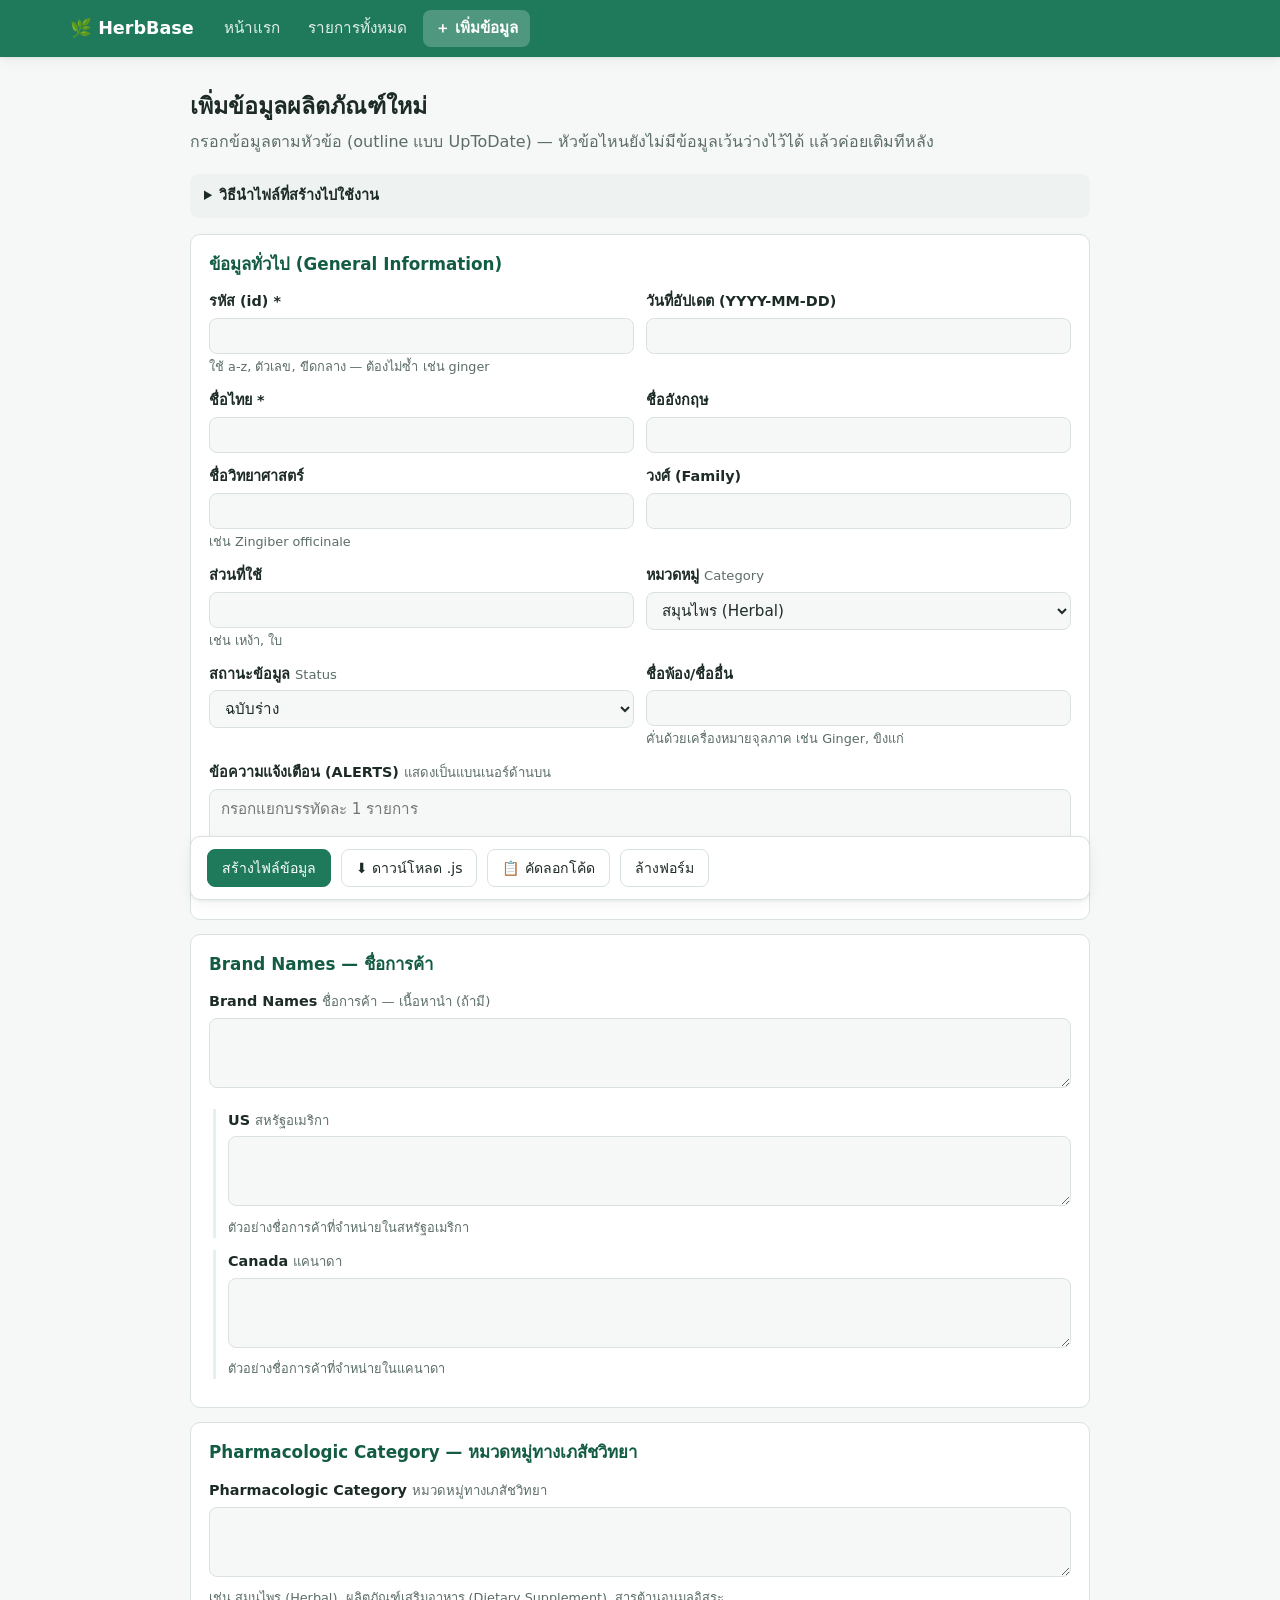
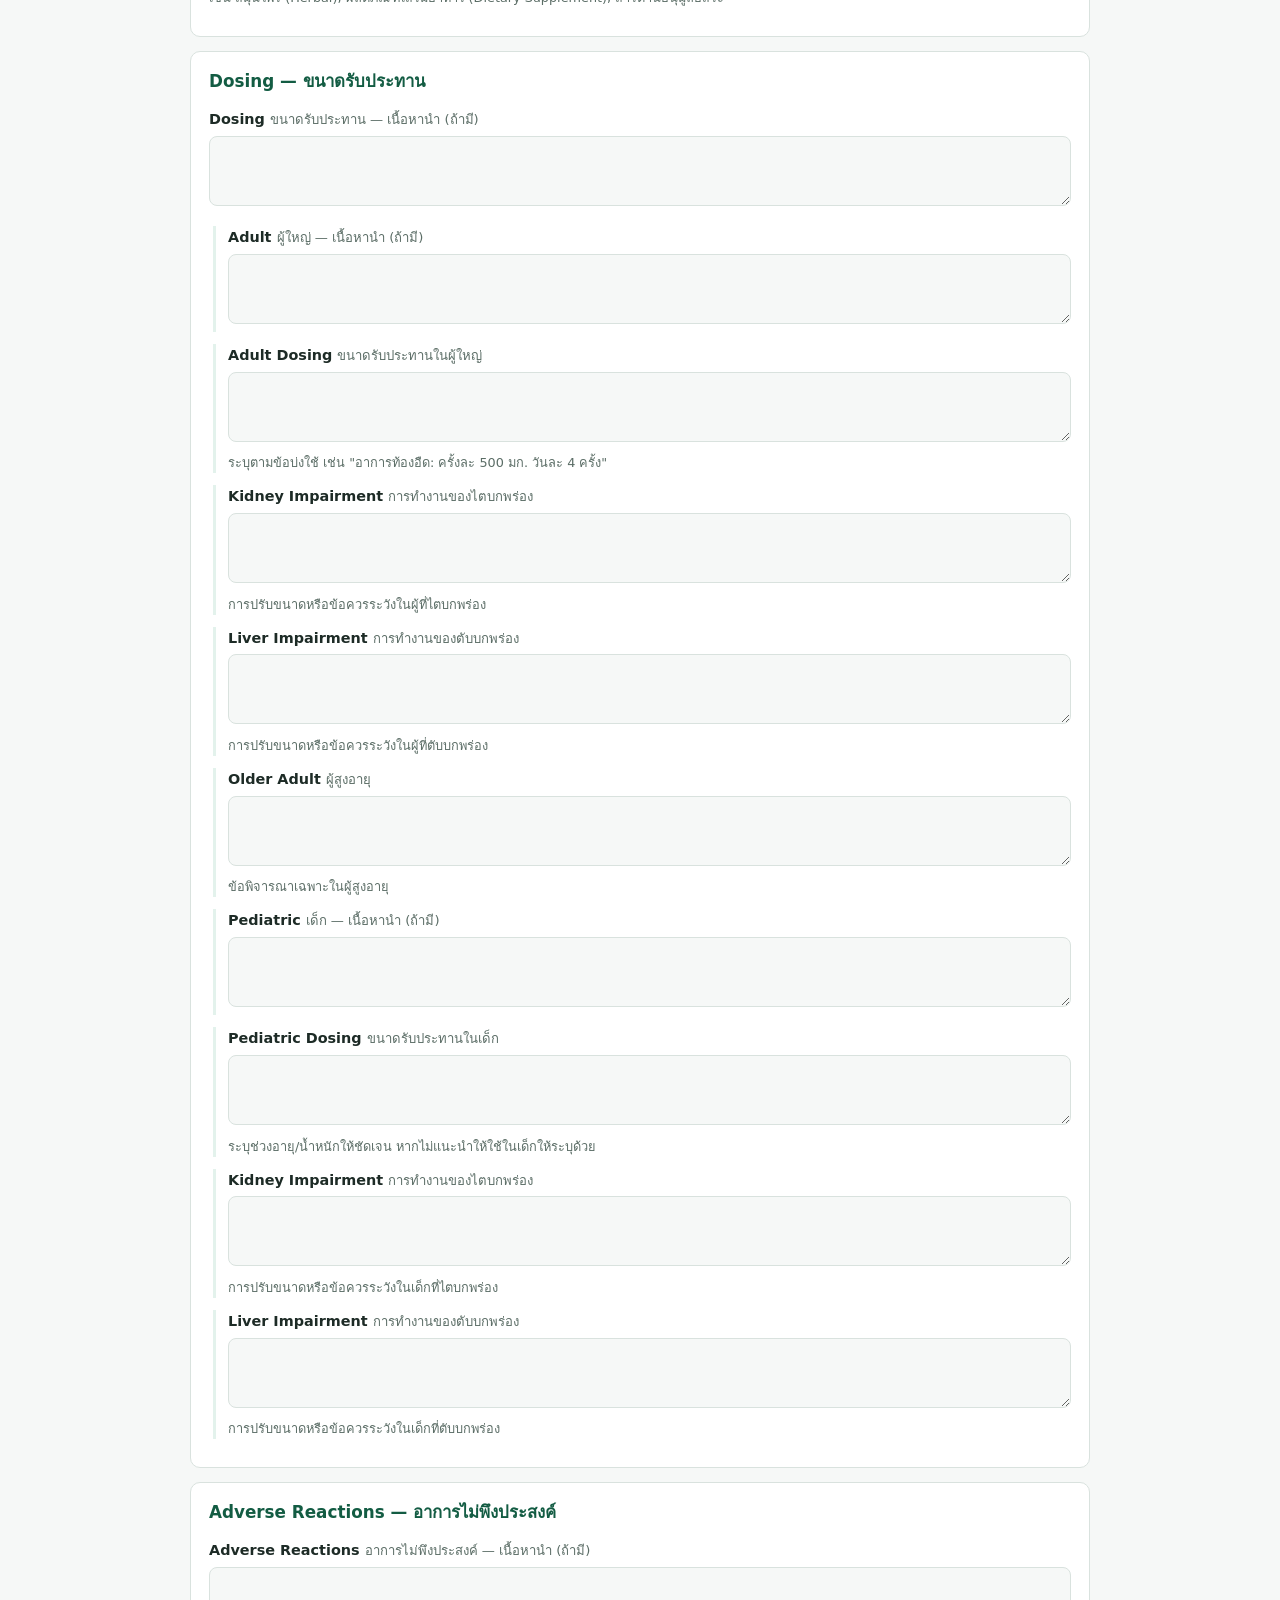
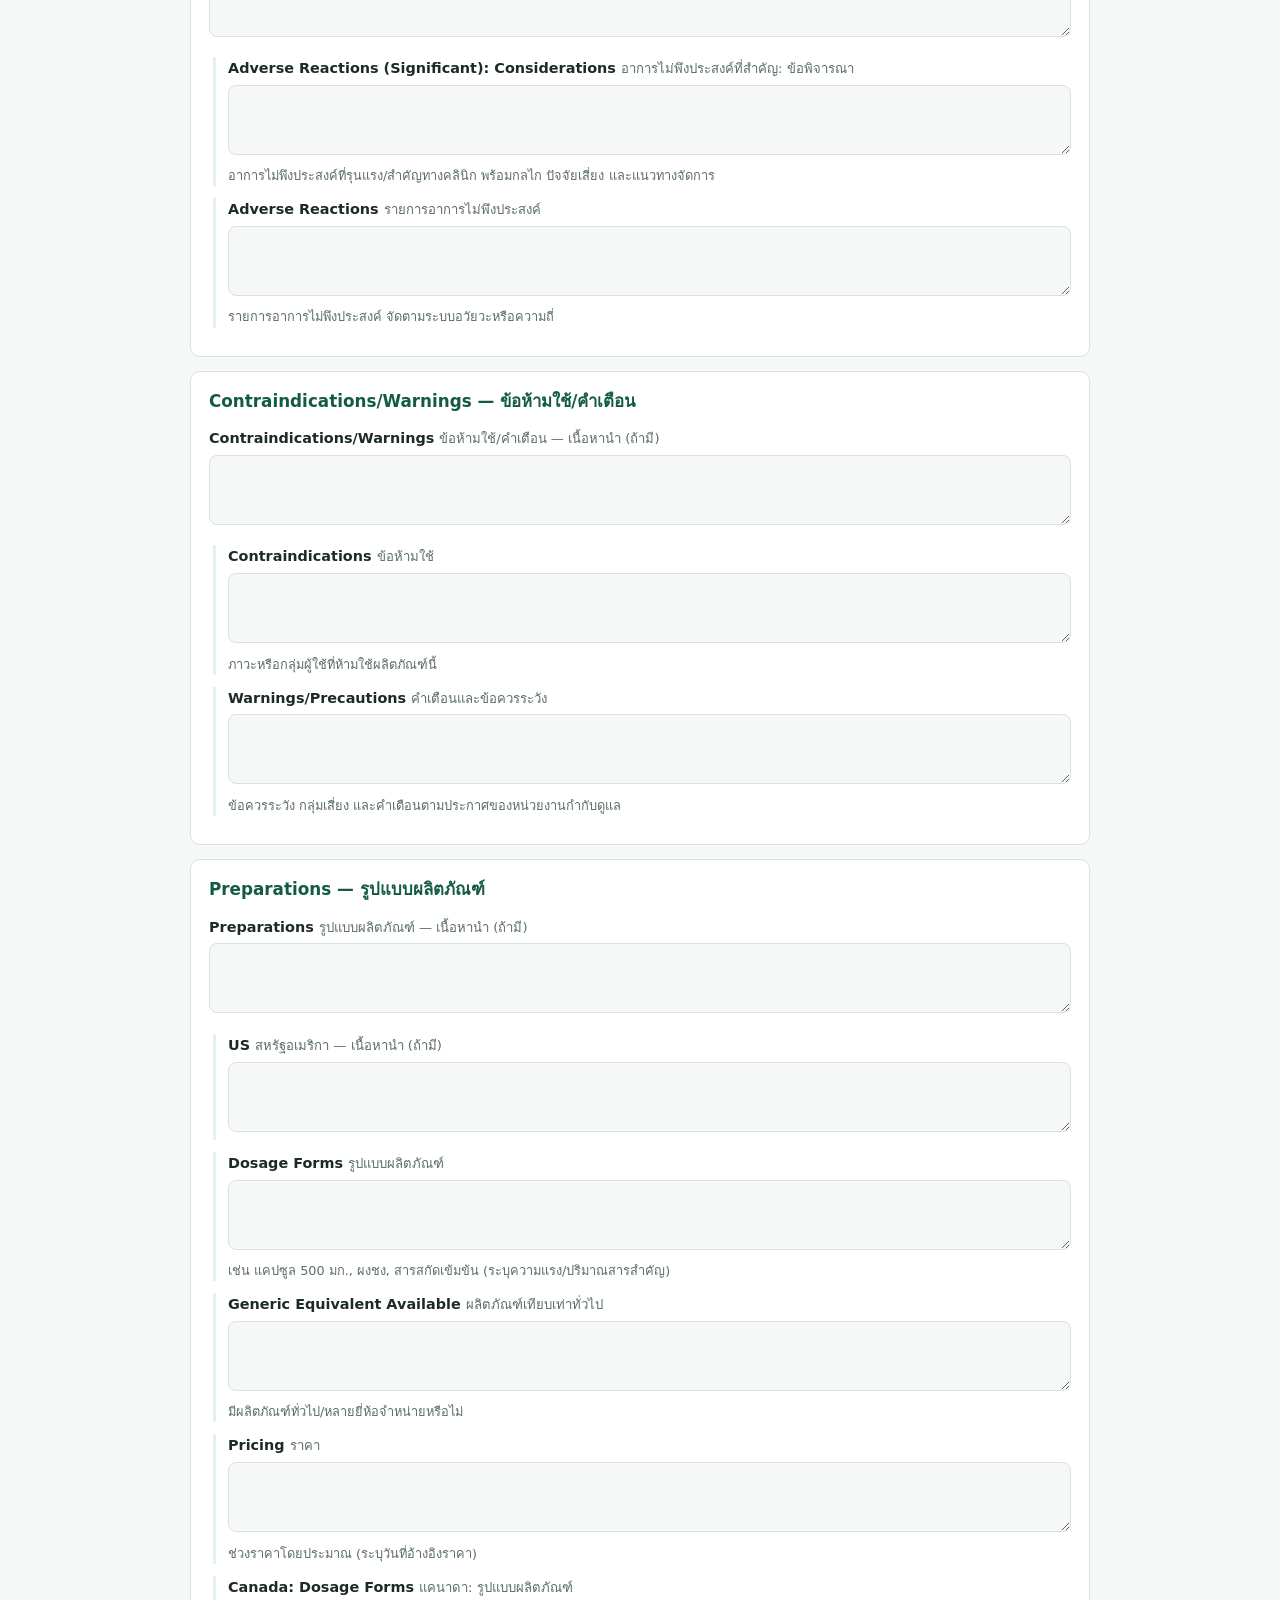
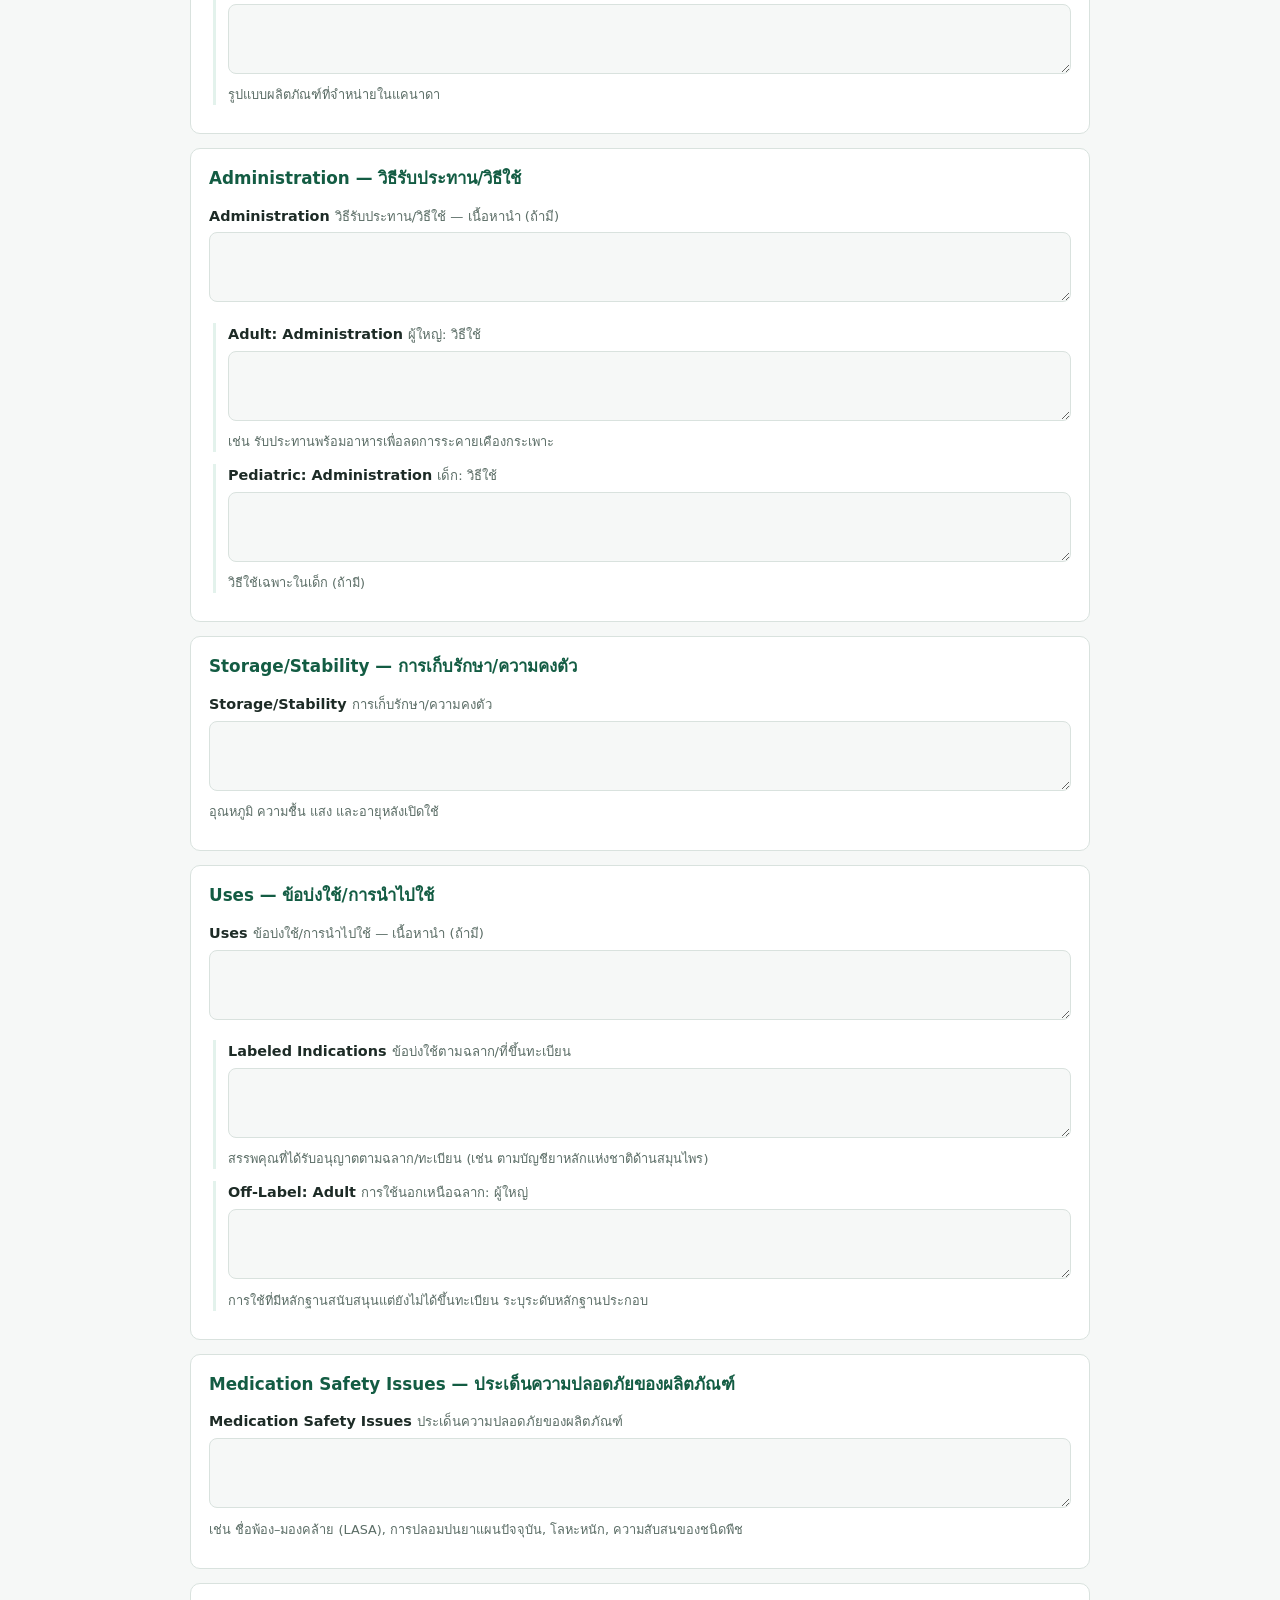
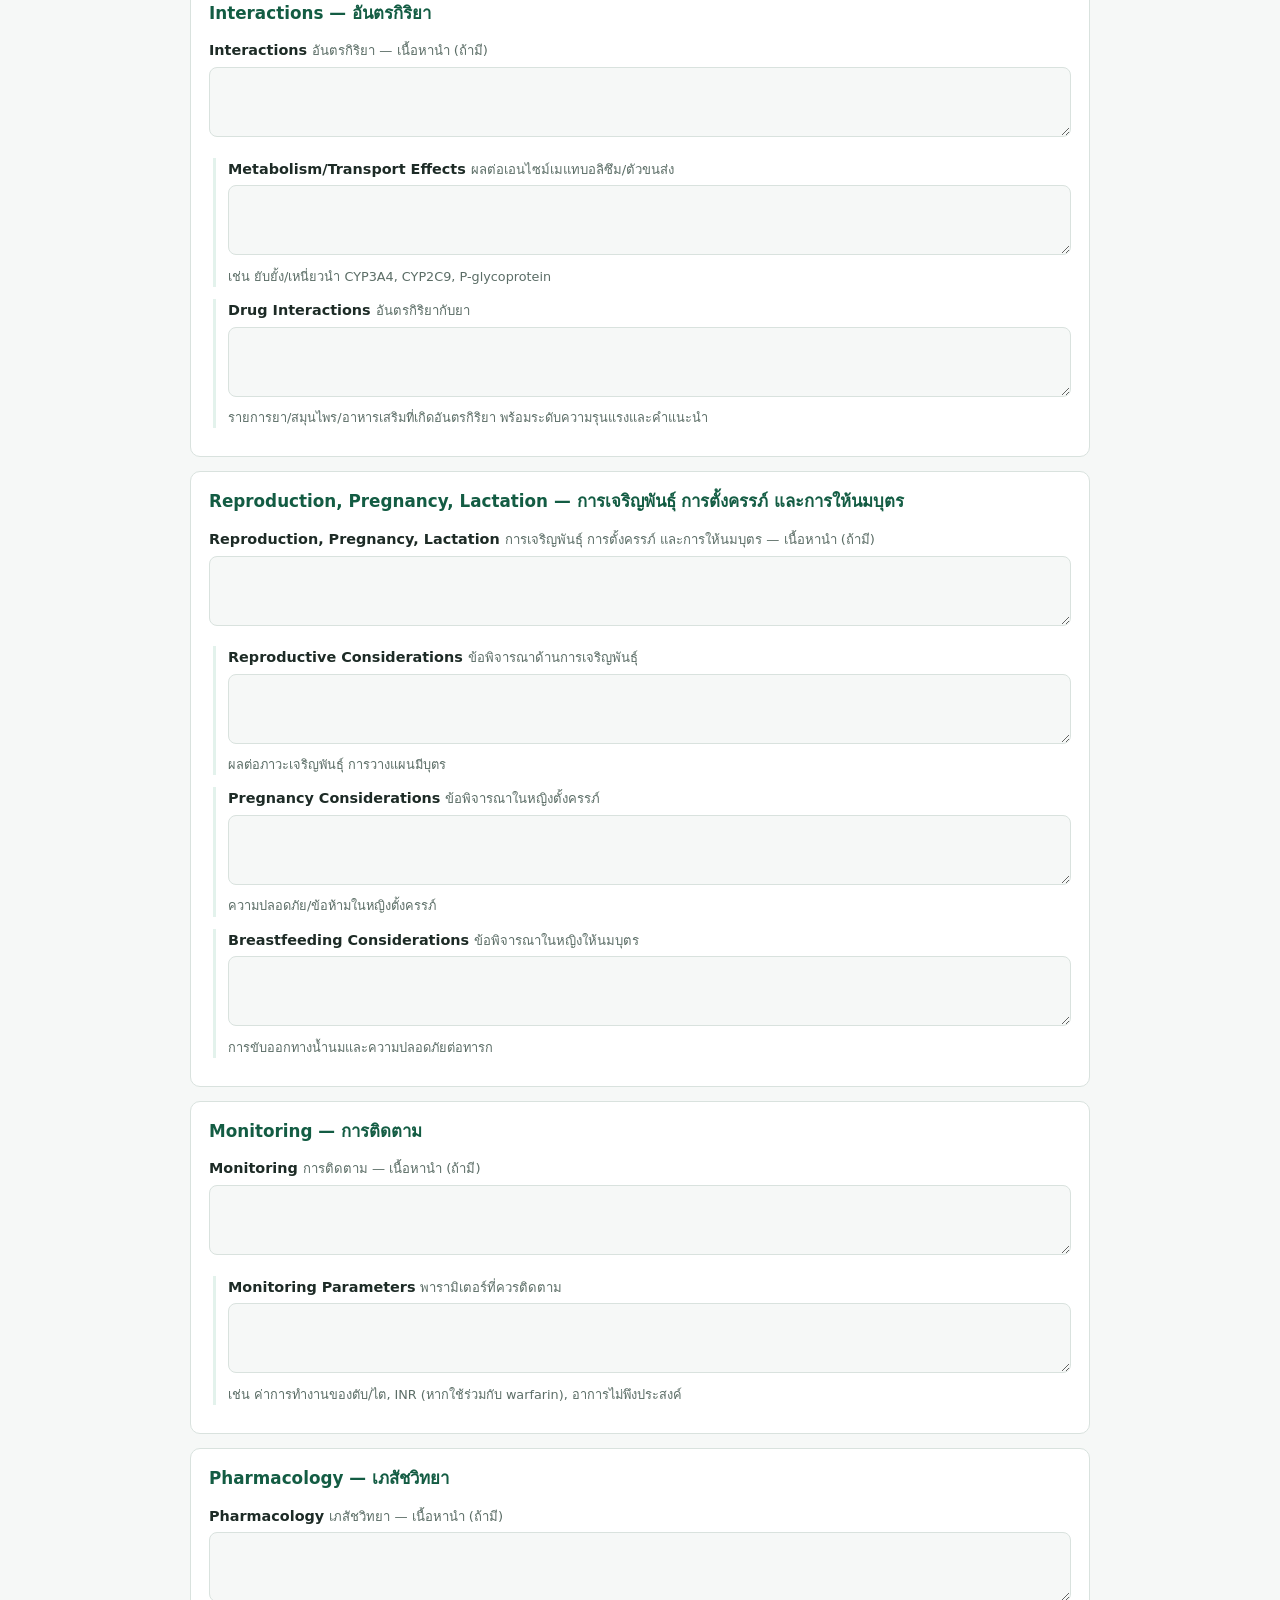
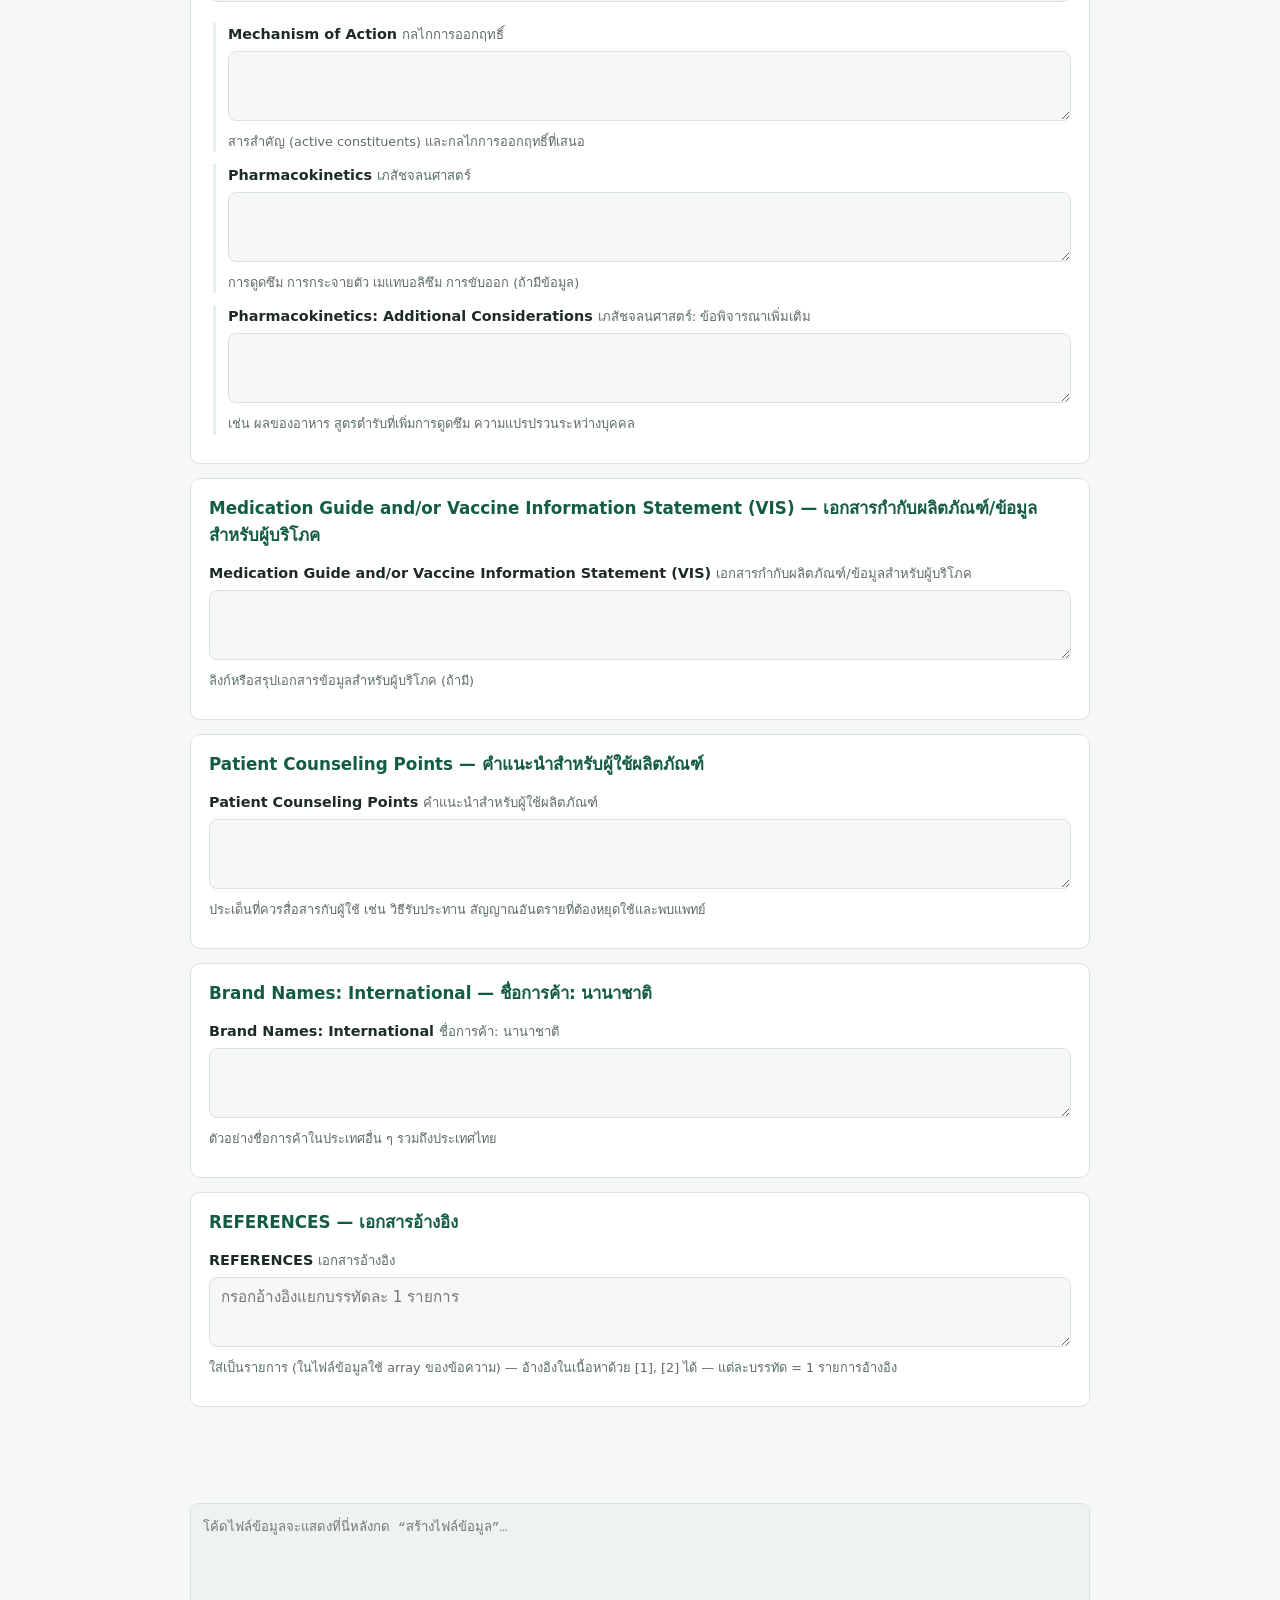
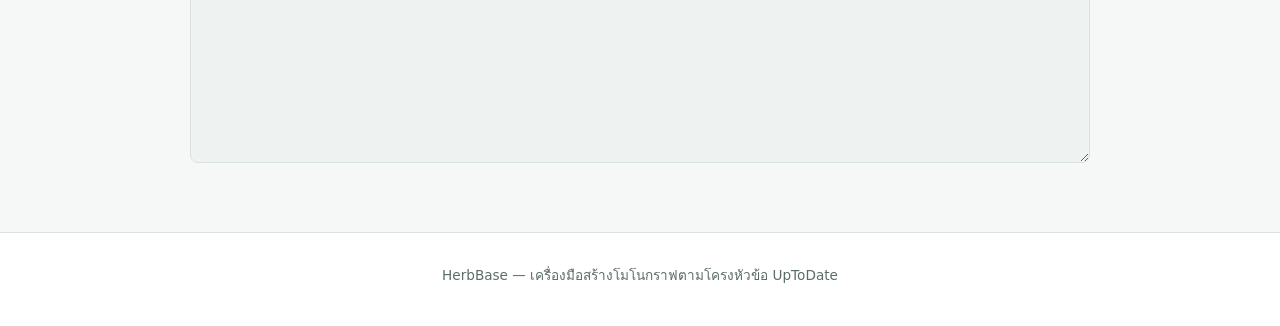
==== builder.html @ a0db51e1 "สร้างแอปฐานข้อมูลอาหารเสริมและสมุนไพร (โครง outline แบบ UpToDate) - js/schema.js: นิยามโครงหัวข้อโมโ" ====
<!DOCTYPE html>
<html lang="th">
<head>
  <meta charset="utf-8">
  <meta name="viewport" content="width=device-width, initial-scale=1">
  <title>เพิ่มข้อมูล — คลังข้อมูลอาหารเสริมและสมุนไพร</title>
  <link rel="icon" href="data:image/svg+xml,<svg xmlns=%22http://www.w3.org/2000/svg%22 viewBox=%220 0 100 100%22><text y=%22.9em%22 font-size=%2290%22>🌿</text></svg>">
  <link rel="stylesheet" href="css/style.css">
  <style>
    .builder-form { max-width: 900px; margin: 0 auto; }
    .form-group { background: var(--surface); border: 1px solid var(--border); border-radius: var(--radius); padding: 16px 18px; margin-bottom: 14px; }
    .form-group h2 { font-size: 1.05rem; margin: 0 0 12px; color: var(--brand-strong); }
    .field { margin-bottom: 12px; }
    .field label { display: block; font-weight: 600; font-size: 0.9rem; margin-bottom: 4px; }
    .field .en-lbl { color: var(--text-muted); font-weight: 400; font-size: 0.82rem; }
    .field .hint { color: var(--text-muted); font-size: 0.8rem; margin-top: 2px; }
    .field input, .field select, .field textarea {
      width: 100%; font-family: inherit; font-size: 0.95rem;
      padding: 8px 11px; border: 1px solid var(--border); border-radius: 8px;
      background: var(--bg); color: var(--text);
    }
    .field textarea { min-height: 70px; resize: vertical; line-height: 1.55; }
    .field.indent { border-left: 3px solid var(--brand-soft); padding-left: 12px; margin-left: 4px; }
    .row2 { display: grid; grid-template-columns: 1fr 1fr; gap: 12px; }
    @media (max-width: 640px){ .row2 { grid-template-columns: 1fr; } }
    .sticky-actions {
      position: sticky; bottom: 0; background: var(--surface); border: 1px solid var(--border);
      border-radius: var(--radius); padding: 12px 16px; margin-top: 16px;
      display: flex; gap: 10px; flex-wrap: wrap; align-items: center; box-shadow: var(--shadow);
    }
    .output-wrap { margin-top: 16px; }
    .output-wrap textarea {
      width: 100%; min-height: 260px; font-family: ui-monospace, 'SFMono-Regular', Menlo, Consolas, monospace;
      font-size: 0.82rem; padding: 12px; border: 1px solid var(--border); border-radius: 8px;
      background: var(--surface-2); color: var(--text);
    }
    .toast { color: var(--brand-strong); font-weight: 600; font-size: 0.9rem; }
    details.help { background: var(--surface-2); border-radius: 8px; padding: 10px 14px; margin-bottom: 16px; font-size: 0.9rem; }
    details.help summary { cursor: pointer; font-weight: 600; }
  </style>
</head>
<body>
  <header class="topbar">
    <div class="topbar-inner">
      <a class="brand-title" href="index.html#/">🌿 HerbBase</a>
      <nav>
        <a href="index.html#/" data-nav="home">หน้าแรก</a>
        <a href="index.html#/list" data-nav="list">รายการทั้งหมด</a>
        <a href="builder.html" class="active" data-nav="builder">＋ เพิ่มข้อมูล</a>
      </nav>
    </div>
  </header>

  <main id="app">
    <div class="builder-form">
      <div class="page-head">
        <h1>เพิ่มข้อมูลผลิตภัณฑ์ใหม่</h1>
        <p>กรอกข้อมูลตามหัวข้อ (outline แบบ UpToDate) — หัวข้อไหนยังไม่มีข้อมูลเว้นว่างไว้ได้ แล้วค่อยเติมทีหลัง</p>
      </div>

      <details class="help">
        <summary>วิธีนำไฟล์ที่สร้างไปใช้งาน</summary>
        <ol>
          <li>กรอกข้อมูลด้านล่าง (อย่างน้อยควรมี <b>รหัส (id)</b> และ <b>ชื่อไทย</b>)</li>
          <li>กด <b>“สร้างไฟล์ข้อมูล”</b> แล้วกด <b>“ดาวน์โหลด .js”</b></li>
          <li>นำไฟล์ไปวางในโฟลเดอร์ <code>data/monographs/</code></li>
          <li>เพิ่มพาธไฟล์ลงใน <code>data/manifest.js</code> เช่น <code>'data/monographs/ginger.js'</code></li>
          <li>รีเฟรชหน้าเว็บ — รายการใหม่จะปรากฏในระบบ</li>
        </ol>
        <p class="muted">รูปแบบข้อความในช่องเนื้อหา: บรรทัดว่าง = ย่อหน้าใหม่ · ขึ้นต้น <code>- </code> = รายการจุด · <code>## </code> = หัวข้อย่อย · <code>**หนา**</code> · อ้างอิง <code>[1]</code></p>
      </details>

      <form id="mono-form"></form>

      <div class="sticky-actions">
        <button type="button" class="btn btn-primary" id="btn-generate">สร้างไฟล์ข้อมูล</button>
        <button type="button" class="btn" id="btn-download">⬇ ดาวน์โหลด .js</button>
        <button type="button" class="btn" id="btn-copy">📋 คัดลอกโค้ด</button>
        <button type="button" class="btn" id="btn-reset">ล้างฟอร์ม</button>
        <span class="toast" id="toast"></span>
      </div>

      <div class="output-wrap">
        <textarea id="output" readonly placeholder="โค้ดไฟล์ข้อมูลจะแสดงที่นี่หลังกด “สร้างไฟล์ข้อมูล”…"></textarea>
      </div>
    </div>
  </main>

  <footer class="site-footer">
    <p>HerbBase — เครื่องมือสร้างโมโนกราฟตามโครงหัวข้อ UpToDate</p>
  </footer>

  <script src="js/schema.js"></script>
  <script src="js/builder.js"></script>
</body>
</html>
---- css/style.css ----
/* ============================================================
   style.css — สไตล์หลักของแอปคลังข้อมูลอาหารเสริมและสมุนไพร
   รองรับโหมดสว่าง/มืดอัตโนมัติ และการพิมพ์โมโนกราฟ
   ============================================================ */

:root {
  --bg: #f6f8f7;
  --surface: #ffffff;
  --surface-2: #eef2f0;
  --text: #1d2b26;
  --text-muted: #5b6d66;
  --border: #d9e2de;
  --brand: #1e7a5a;
  --brand-strong: #135c43;
  --brand-soft: #e3f2ec;
  --accent: #b8860b;
  --danger: #b3261e;
  --danger-soft: #fdecea;
  --warn-soft: #fff6e0;
  --link: #14614a;
  --shadow: 0 1px 3px rgba(16, 40, 32, 0.08), 0 4px 14px rgba(16, 40, 32, 0.05);
  --radius: 10px;
}

@media (prefers-color-scheme: dark) {
  :root {
    --bg: #121a17;
    --surface: #1a2420;
    --surface-2: #22302a;
    --text: #e4ece8;
    --text-muted: #9db3aa;
    --border: #31423b;
    --brand: #4cc39a;
    --brand-strong: #6fd9b4;
    --brand-soft: #1d3a2f;
    --accent: #d9a827;
    --danger: #ff8a80;
    --danger-soft: #3a221f;
    --warn-soft: #3a3220;
    --link: #6fd9b4;
    --shadow: 0 1px 3px rgba(0, 0, 0, 0.4);
  }
}

* { box-sizing: border-box; }

html { scroll-behavior: smooth; }

body {
  margin: 0;
  background: var(--bg);
  color: var(--text);
  font-family: 'Noto Sans Thai', 'Sarabun', 'Leelawadee UI', 'Segoe UI', Tahoma, system-ui, sans-serif;
  font-size: 16px;
  line-height: 1.65;
}

a { color: var(--link); }

/* ---------- แถบด้านบน ---------- */
.topbar {
  position: sticky;
  top: 0;
  z-index: 50;
  background: var(--brand);
  color: #fff;
  box-shadow: var(--shadow);
}
.topbar-inner {
  max-width: 1180px;
  margin: 0 auto;
  padding: 10px 20px;
  display: flex;
  align-items: center;
  gap: 18px;
  flex-wrap: wrap;
}
.brand-title {
  font-size: 1.1rem;
  font-weight: 700;
  color: #fff;
  text-decoration: none;
  display: flex;
  align-items: center;
  gap: 8px;
  white-space: nowrap;
}
.topbar nav {
  display: flex;
  gap: 4px;
  flex-wrap: wrap;
}
.topbar nav a {
  color: rgba(255, 255, 255, 0.88);
  text-decoration: none;
  padding: 6px 12px;
  border-radius: 8px;
  font-size: 0.95rem;
}
.topbar nav a:hover { background: rgba(255, 255, 255, 0.14); color: #fff; }
.topbar nav a.active { background: rgba(255, 255, 255, 0.22); color: #fff; font-weight: 600; }

/* ---------- โครงหน้า ---------- */
main#app {
  max-width: 1180px;
  margin: 0 auto;
  padding: 24px 20px 60px;
  min-height: 60vh;
}

.site-footer {
  border-top: 1px solid var(--border);
  background: var(--surface);
  color: var(--text-muted);
  font-size: 0.85rem;
  text-align: center;
  padding: 18px 20px 26px;
}
.site-footer .disclaimer {
  max-width: 860px;
  margin: 0 auto 6px;
}

/* ---------- หน้าแรก ---------- */
.hero {
  background: linear-gradient(135deg, var(--brand) 0%, var(--brand-strong) 100%);
  color: #fff;
  border-radius: 16px;
  padding: 44px 28px;
  text-align: center;
  box-shadow: var(--shadow);
}
.hero h1 { margin: 0 0 6px; font-size: 1.7rem; }
.hero p.subtitle { margin: 0 0 22px; opacity: 0.9; }

.search-wrap {
  position: relative;
  max-width: 620px;
  margin: 0 auto;
}
.search-input {
  width: 100%;
  padding: 13px 18px;
  font-size: 1.05rem;
  border: none;
  border-radius: 12px;
  outline: 3px solid transparent;
  font-family: inherit;
  color: #1d2b26;
  background: #fff;
}
.search-input:focus { outline-color: rgba(255, 255, 255, 0.55); }

.search-suggest {
  position: absolute;
  top: calc(100% + 6px);
  left: 0;
  right: 0;
  background: var(--surface);
  border: 1px solid var(--border);
  border-radius: 12px;
  box-shadow: var(--shadow);
  overflow: hidden;
  text-align: left;
  z-index: 40;
}
.search-suggest a {
  display: block;
  padding: 10px 16px;
  text-decoration: none;
  color: var(--text);
  border-bottom: 1px solid var(--border);
}
.search-suggest a:last-child { border-bottom: none; }
.search-suggest a:hover, .search-suggest a.kbd-active { background: var(--brand-soft); }
.search-suggest .s-name { font-weight: 600; }
.search-suggest .s-sub { font-size: 0.85rem; color: var(--text-muted); }

.stat-row {
  display: flex;
  gap: 14px;
  justify-content: center;
  margin-top: 22px;
  flex-wrap: wrap;
}
.stat-chip {
  background: rgba(255, 255, 255, 0.16);
  border-radius: 10px;
  padding: 8px 18px;
  font-size: 0.92rem;
}
.stat-chip b { font-size: 1.15rem; margin-right: 4px; }

.home-section { margin-top: 34px; }
.home-section h2 {
  font-size: 1.15rem;
  margin: 0 0 14px;
  color: var(--text);
}

.cat-grid {
  display: grid;
  grid-template-columns: repeat(auto-fill, minmax(200px, 1fr));
  gap: 12px;
}
.cat-card {
  background: var(--surface);
  border: 1px solid var(--border);
  border-radius: var(--radius);
  padding: 16px;
  text-decoration: none;
  color: var(--text);
  display: flex;
  justify-content: space-between;
  align-items: center;
  transition: border-color 0.15s, transform 0.15s;
}
.cat-card:hover { border-color: var(--brand); transform: translateY(-2px); }
.cat-card .cat-name { font-weight: 600; }
.cat-card .cat-sub { font-size: 0.82rem; color: var(--text-muted); }
.cat-card .cat-count {
  background: var(--brand-soft);
  color: var(--brand-strong);
  border-radius: 20px;
  padding: 2px 12px;
  font-weight: 700;
}

/* ---------- หน้ารายการ ---------- */
.page-head { margin: 6px 0 18px; }
.page-head h1 { font-size: 1.45rem; margin: 0 0 4px; }
.page-head p { margin: 0; color: var(--text-muted); }

.filter-bar {
  display: flex;
  gap: 10px;
  flex-wrap: wrap;
  align-items: center;
  background: var(--surface);
  border: 1px solid var(--border);
  border-radius: var(--radius);
  padding: 12px 14px;
  margin-bottom: 18px;
}
.filter-bar input[type="search"],
.filter-bar select {
  font-family: inherit;
  font-size: 0.95rem;
  padding: 8px 12px;
  border: 1px solid var(--border);
  border-radius: 8px;
  background: var(--bg);
  color: var(--text);
}
.filter-bar input[type="search"] { flex: 1 1 240px; min-width: 200px; }
.filter-bar .result-count { color: var(--text-muted); font-size: 0.9rem; margin-left: auto; }

.item-grid {
  display: grid;
  grid-template-columns: repeat(auto-fill, minmax(290px, 1fr));
  gap: 14px;
}
.item-card {
  background: var(--surface);
  border: 1px solid var(--border);
  border-radius: var(--radius);
  padding: 16px 18px;
  text-decoration: none;
  color: var(--text);
  display: block;
  transition: border-color 0.15s, transform 0.15s;
  box-shadow: var(--shadow);
}
.item-card:hover { border-color: var(--brand); transform: translateY(-2px); }
.item-card h3 { margin: 0 0 2px; font-size: 1.08rem; color: var(--brand-strong); }
.item-card .en-name { color: var(--text-muted); font-size: 0.92rem; margin: 0 0 8px; }
.item-card .sci-name { font-style: italic; font-size: 0.85rem; color: var(--text-muted); }
.badge-row { display: flex; gap: 6px; margin-top: 10px; flex-wrap: wrap; }

.badge {
  display: inline-block;
  font-size: 0.75rem;
  border-radius: 20px;
  padding: 2px 10px;
  font-weight: 600;
  line-height: 1.5;
}
.badge-cat { background: var(--brand-soft); color: var(--brand-strong); }
.status-draft { background: var(--warn-soft); color: #8a6d00; }
.status-review { background: #e8f0fe; color: #1a56b0; }
.status-complete { background: var(--brand-soft); color: var(--brand-strong); }
@media (prefers-color-scheme: dark) {
  .status-draft { background: #3a3220; color: #e8c96a; }
  .status-review { background: #1e2c44; color: #8ab4f8; }
}

.empty-state {
  text-align: center;
  color: var(--text-muted);
  padding: 50px 20px;
  background: var(--surface);
  border: 1px dashed var(--border);
  border-radius: var(--radius);
}

/* ---------- หน้าโมโนกราฟ ---------- */
.mono-layout {
  display: grid;
  grid-template-columns: 270px minmax(0, 1fr);
  gap: 24px;
  align-items: start;
}
@media (max-width: 900px) {
  .mono-layout { grid-template-columns: 1fr; }
}

.mono-toc {
  position: sticky;
  top: 70px;
  background: var(--surface);
  border: 1px solid var(--border);
  border-radius: var(--radius);
  padding: 14px 6px 14px 14px;
  max-height: calc(100vh - 96px);
  overflow-y: auto;
  font-size: 0.88rem;
}
@media (max-width: 900px) {
  .mono-toc { position: static; max-height: 300px; }
}
.mono-toc .toc-title {
  font-weight: 700;
  color: var(--text-muted);
  font-size: 0.8rem;
  text-transform: uppercase;
  letter-spacing: 0.06em;
  margin-bottom: 8px;
}
.mono-toc ul { list-style: none; margin: 0; padding: 0; }
.mono-toc ul ul { padding-left: 14px; }
.mono-toc li { margin: 1px 0; }
.mono-toc a {
  display: block;
  padding: 4px 8px;
  border-radius: 6px;
  text-decoration: none;
  color: var(--text);
  cursor: pointer;
}
.mono-toc a:hover { background: var(--surface-2); }
.mono-toc a.active { background: var(--brand-soft); color: var(--brand-strong); font-weight: 600; }
.mono-toc a.toc-empty { color: var(--text-muted); opacity: 0.62; }
.mono-toc a .toc-en { display: block; }
.mono-toc a .toc-th { display: block; font-size: 0.78rem; color: var(--text-muted); }

/* หัวเรื่องโมโนกราฟ */
.mono-header {
  background: var(--surface);
  border: 1px solid var(--border);
  border-radius: var(--radius);
  padding: 20px 24px;
  margin-bottom: 16px;
  box-shadow: var(--shadow);
}
.mono-header h1 { margin: 0; font-size: 1.55rem; color: var(--brand-strong); }
.mono-header .mono-en { font-size: 1.05rem; color: var(--text-muted); margin: 2px 0 0; }
.mono-header .mono-sci { font-style: italic; color: var(--text-muted); margin: 6px 0 0; font-size: 0.95rem; }
.mono-meta {
  display: flex;
  gap: 14px;
  flex-wrap: wrap;
  margin-top: 12px;
  font-size: 0.88rem;
  color: var(--text-muted);
}
.mono-meta .meta-item b { color: var(--text); font-weight: 600; }

.mono-toolbar {
  display: flex;
  gap: 8px;
  flex-wrap: wrap;
  margin: 0 0 16px;
}
.btn {
  font-family: inherit;
  font-size: 0.88rem;
  padding: 7px 14px;
  border-radius: 8px;
  border: 1px solid var(--border);
  background: var(--surface);
  color: var(--text);
  cursor: pointer;
}
.btn:hover { border-color: var(--brand); color: var(--brand-strong); }
.btn.btn-primary { background: var(--brand); border-color: var(--brand); color: #fff; }
.btn.btn-primary:hover { background: var(--brand-strong); }

/* แบนเนอร์แจ้งเตือน */
.alert-banner {
  background: var(--danger-soft);
  border: 1px solid var(--danger);
  border-left-width: 6px;
  border-radius: var(--radius);
  padding: 14px 18px;
  margin-bottom: 16px;
}
.alert-banner .alert-title {
  color: var(--danger);
  font-weight: 700;
  margin: 0 0 6px;
  display: flex;
  align-items: center;
  gap: 8px;
}
.alert-banner ul { margin: 0; padding-left: 22px; }

/* Section ของโมโนกราฟ */
.mono-section {
  background: var(--surface);
  border: 1px solid var(--border);
  border-radius: var(--radius);
  margin-bottom: 14px;
  overflow: hidden;
  scroll-margin-top: 76px;
}
.mono-section.section-alert { border-left: 5px solid var(--danger); }

.sec-head {
  width: 100%;
  display: flex;
  align-items: center;
  gap: 10px;
  padding: 13px 18px;
  background: transparent;
  border: none;
  cursor: pointer;
  text-align: left;
  font-family: inherit;
  color: var(--text);
}
.sec-head:hover { background: var(--surface-2); }
.sec-head .sec-en { font-size: 1.05rem; font-weight: 700; color: var(--brand-strong); }
.section-alert .sec-head .sec-en { color: var(--danger); }
.sec-head .sec-th { font-size: 0.85rem; color: var(--text-muted); font-weight: 400; }
.sec-head .sec-caret {
  margin-left: auto;
  transition: transform 0.18s;
  color: var(--text-muted);
  flex-shrink: 0;
}
.mono-section.collapsed .sec-caret { transform: rotate(-90deg); }
.sec-body { padding: 2px 20px 16px; border-top: 1px solid var(--border); }
.mono-section.collapsed .sec-body { display: none; }

.subsection { margin-top: 14px; scroll-margin-top: 76px; }
.subsection > h3, .subsection > h4 {
  margin: 0 0 6px;
  color: var(--text);
}
.subsection > h3 { font-size: 1rem; }
.subsection > h4 { font-size: 0.94rem; }
.subsection .sub-th { font-weight: 400; color: var(--text-muted); font-size: 0.85rem; margin-left: 6px; }

.content-subhead {
  margin: 14px 0 4px;
  font-size: 0.94rem;
  color: var(--brand-strong);
}
.sec-body p { margin: 8px 0; }
.sec-body ul, .sec-body ol { margin: 8px 0; padding-left: 26px; }
.sec-body li { margin: 3px 0; }

.content-note {
  background: var(--warn-soft);
  border-radius: 8px;
  padding: 10px 14px;
  margin: 10px 0;
  font-size: 0.92rem;
}
@media (prefers-color-scheme: dark) {
  .content-note { background: #3a3220; }
}

.content-table-wrap { overflow-x: auto; margin: 10px 0; }
.content-table { border-collapse: collapse; width: 100%; font-size: 0.92rem; }
.content-table th, .content-table td {
  border: 1px solid var(--border);
  padding: 7px 12px;
  text-align: left;
  vertical-align: top;
}
.content-table th { background: var(--surface-2); }

.empty-note {
  color: var(--text-muted);
  font-style: italic;
  font-size: 0.9rem;
  margin: 8px 0;
  opacity: 0.75;
}

.ref-link {
  color: var(--link);
  text-decoration: none;
  font-size: 0.8em;
  vertical-align: super;
  cursor: pointer;
  font-weight: 600;
}
.ref-link:hover { text-decoration: underline; }

ol.refs { padding-left: 26px; font-size: 0.92rem; }
ol.refs li { margin: 6px 0; scroll-margin-top: 90px; }
ol.refs li:target { background: var(--brand-soft); border-radius: 6px; }

.back-row { margin-bottom: 12px; }
.back-row a { text-decoration: none; font-size: 0.92rem; }

/* ---------- ตัวช่วยทั่วไป ---------- */
.muted { color: var(--text-muted); }
.nowrap { white-space: nowrap; }

/* ---------- โหมดพิมพ์ ---------- */
@media print {
  .topbar, .mono-toc, .mono-toolbar, .site-footer, .back-row, .search-wrap { display: none !important; }
  body { background: #fff; color: #000; font-size: 12px; }
  main#app { max-width: none; padding: 0; }
  .mono-layout { display: block; }
  .mono-section, .mono-header { box-shadow: none; border-color: #bbb; break-inside: avoid-page; }
  .mono-section.collapsed .sec-body { display: block; }
  .sec-head { cursor: default; }
  .sec-caret { display: none; }
}
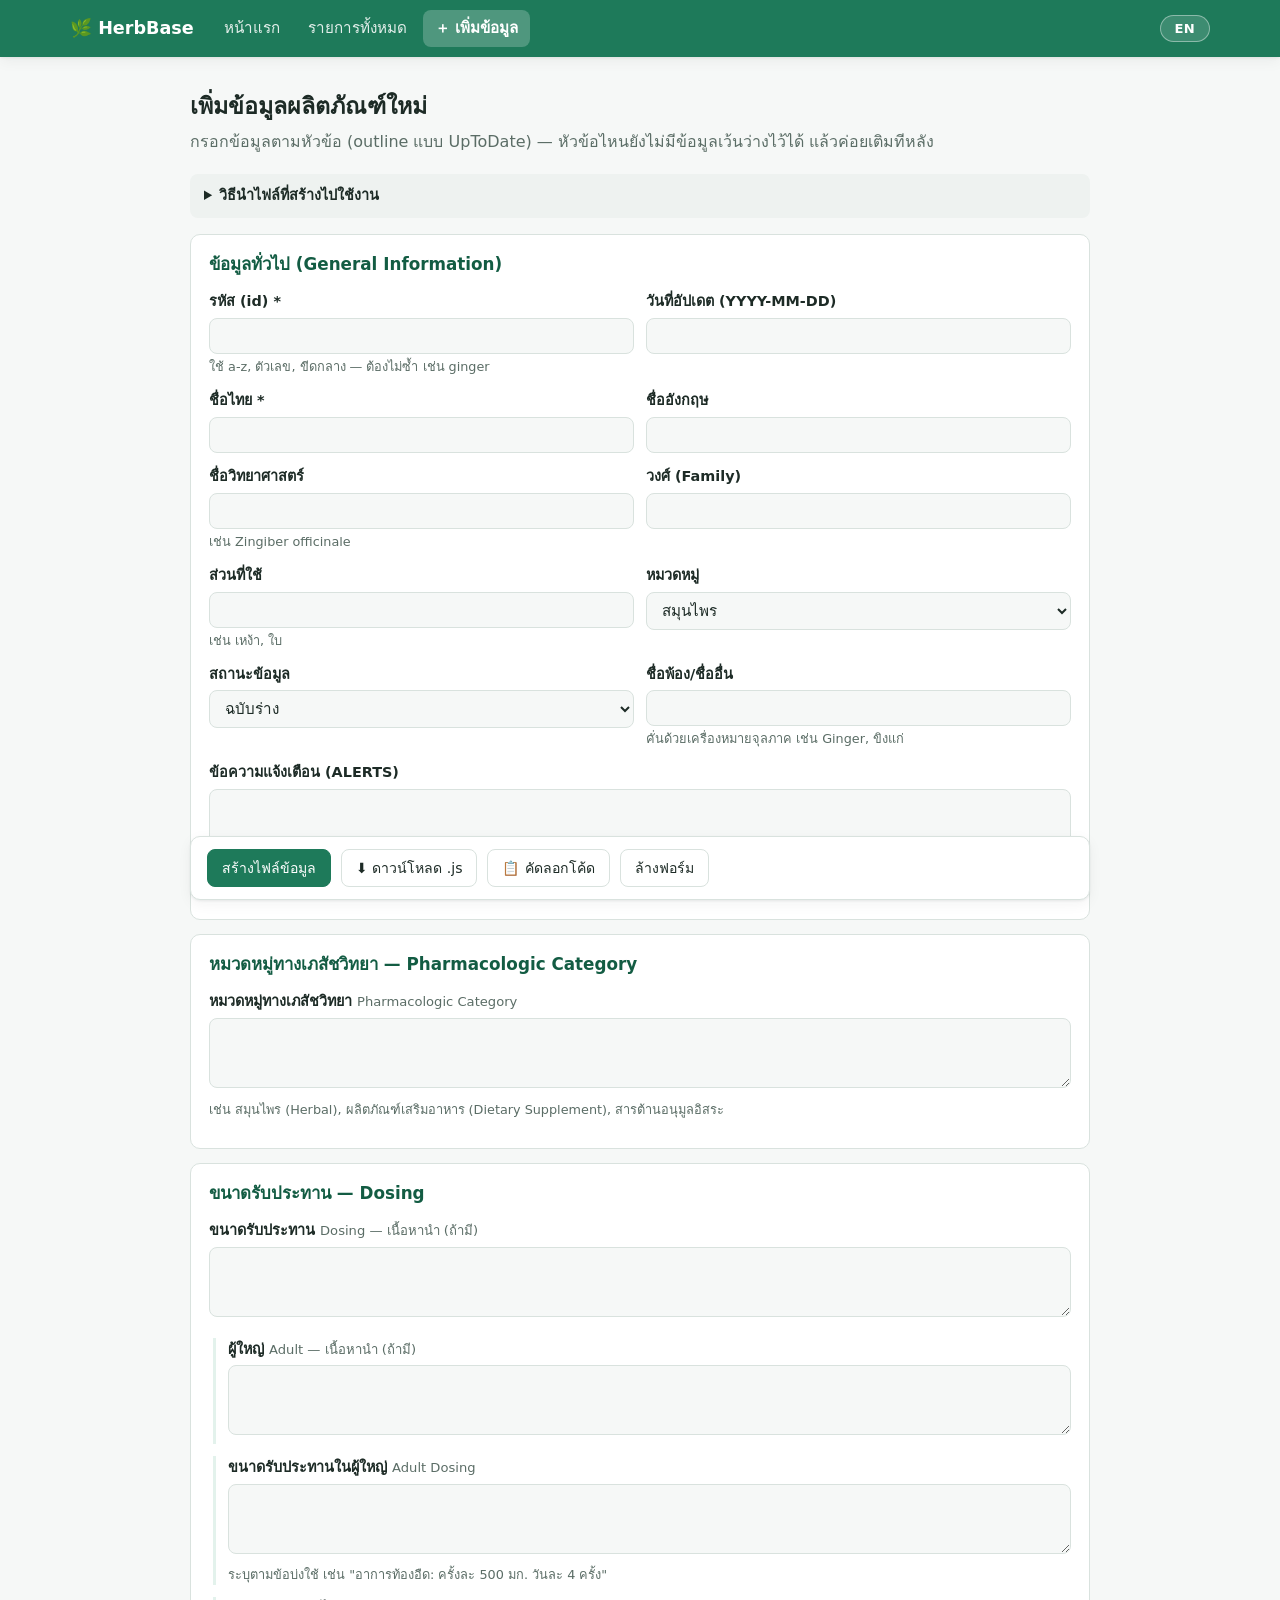
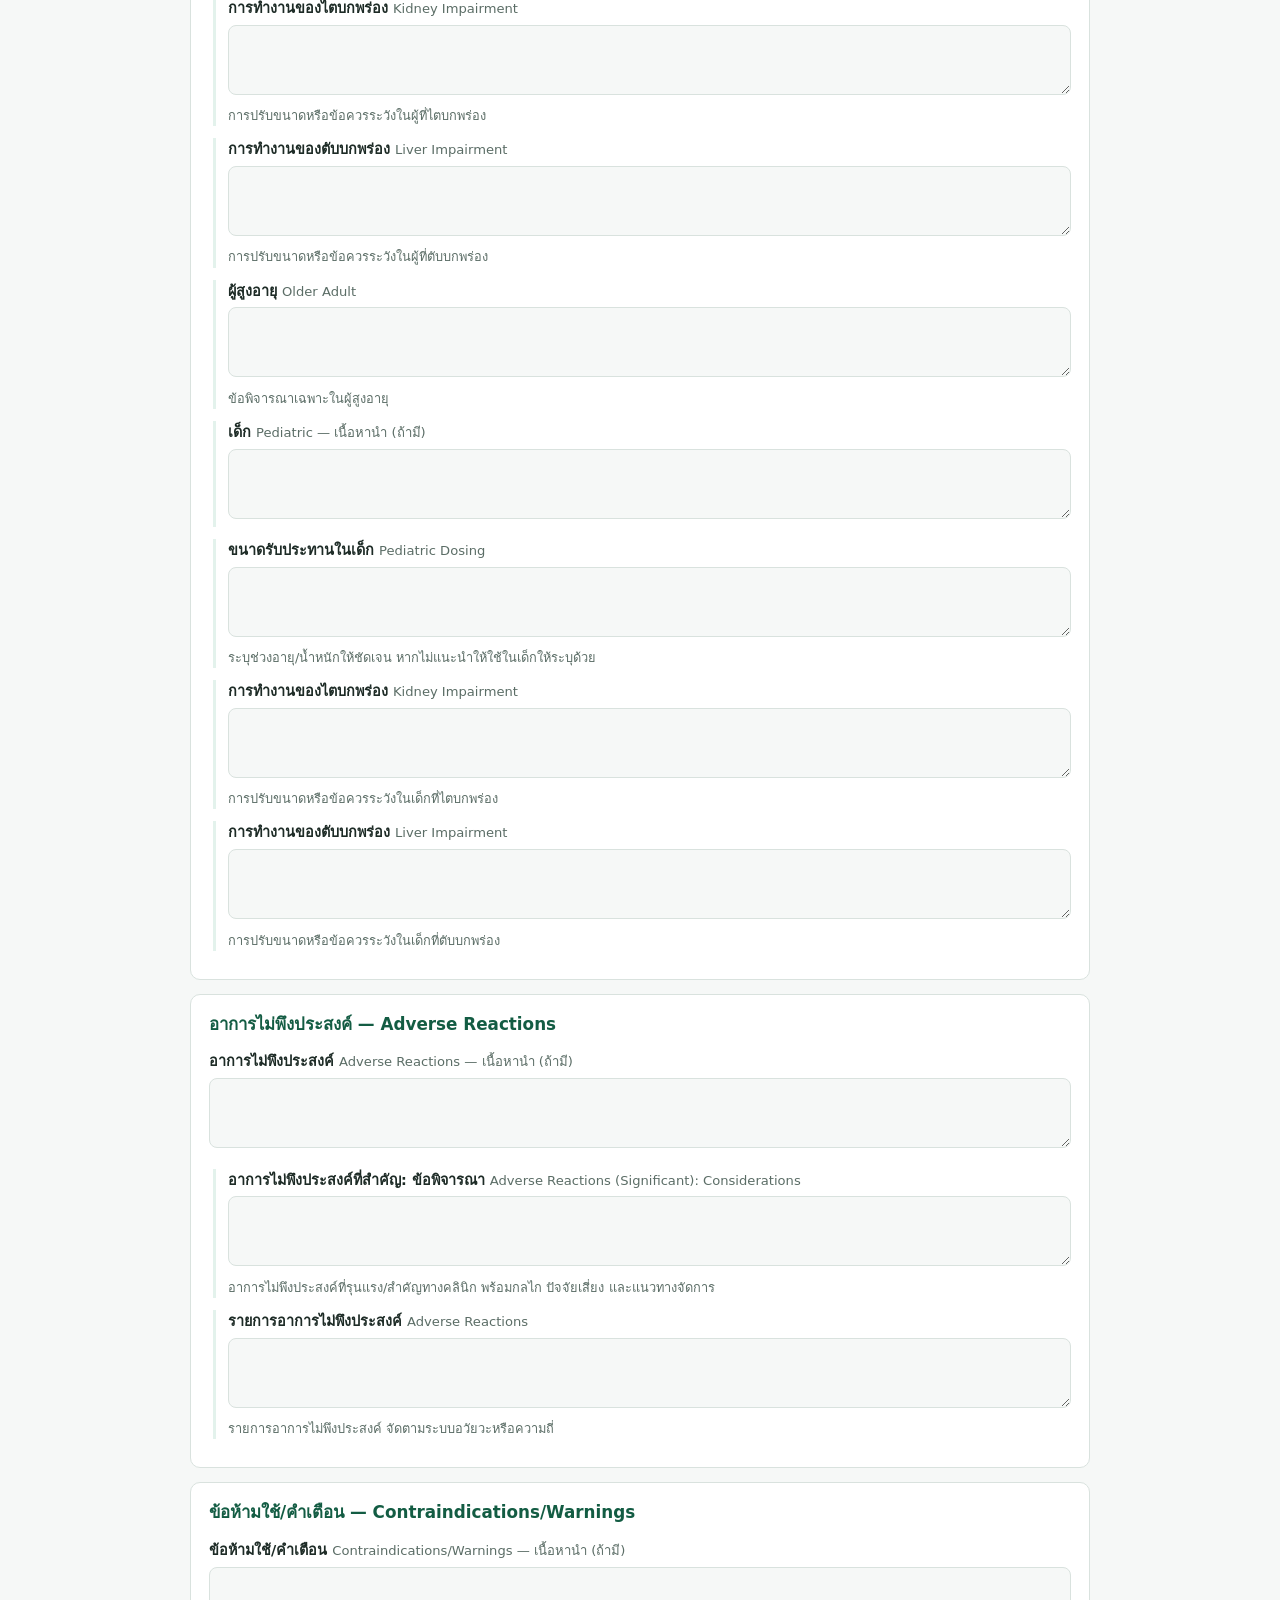
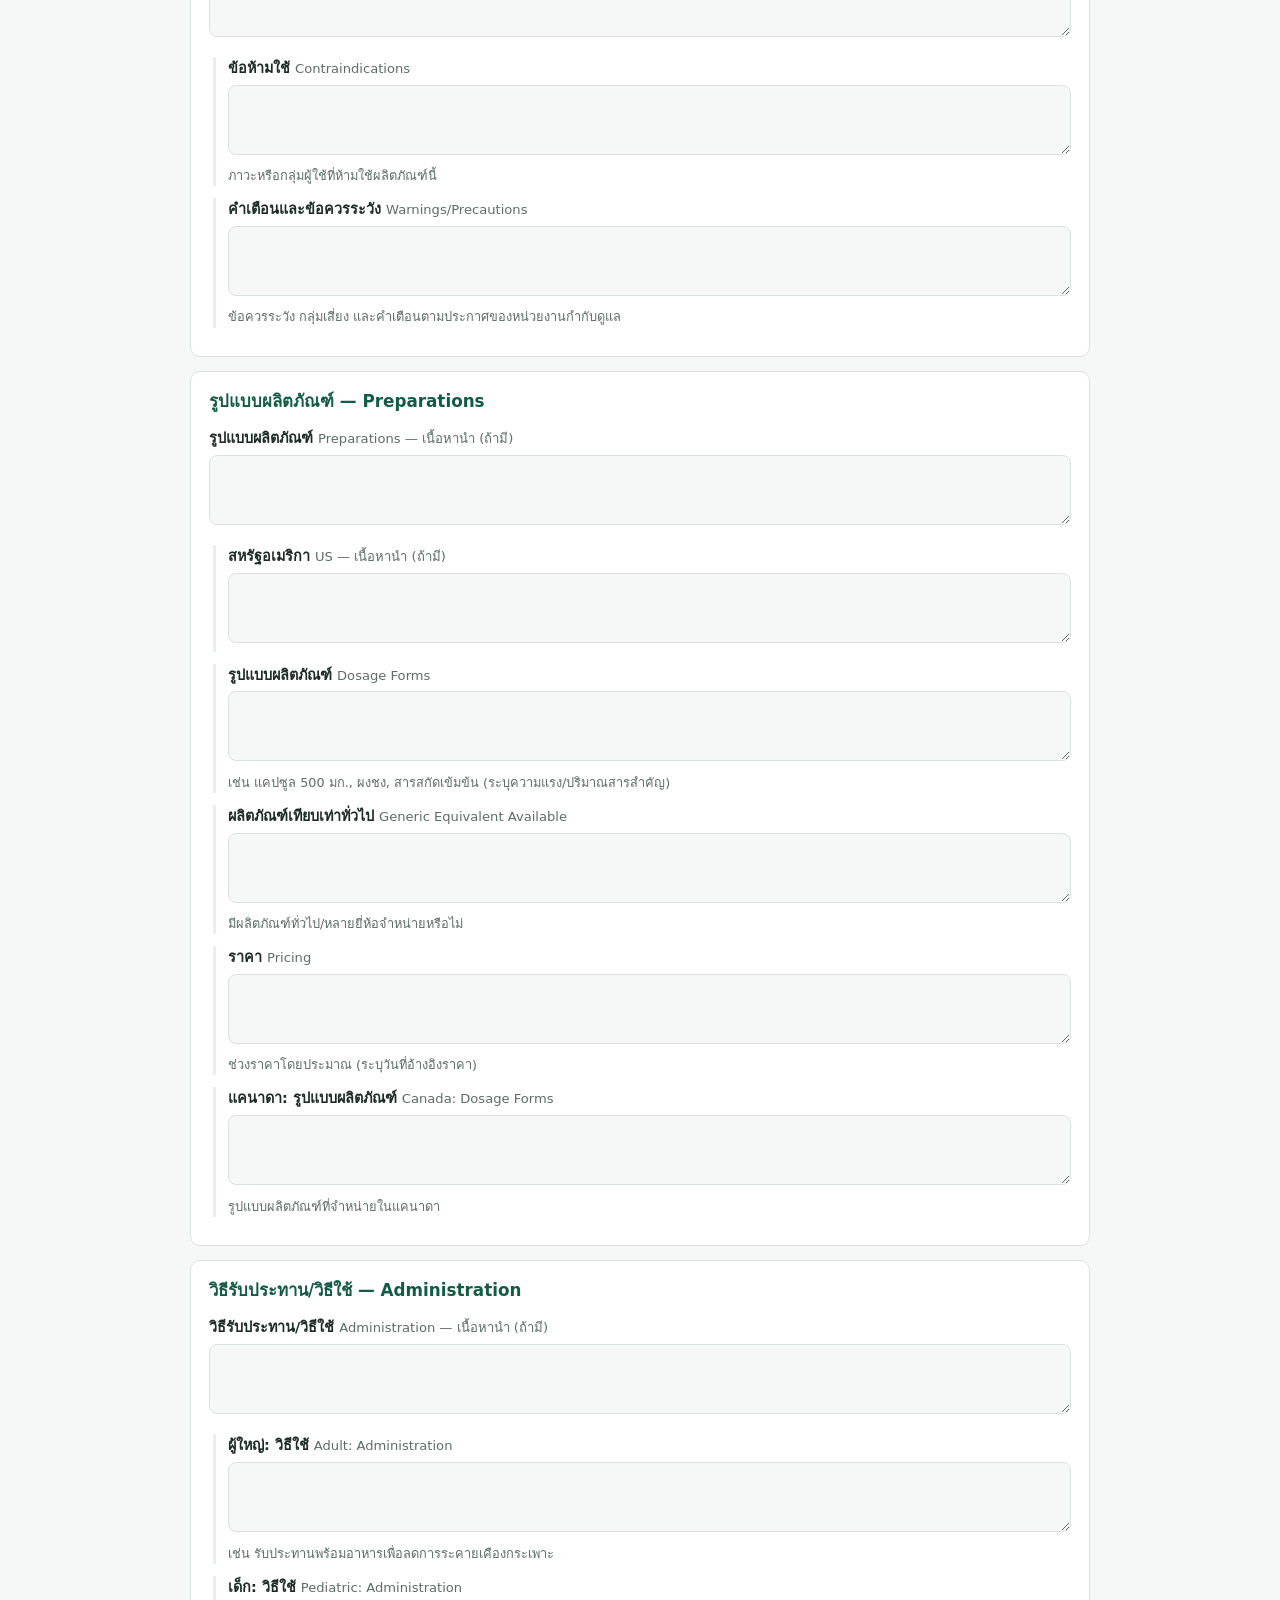
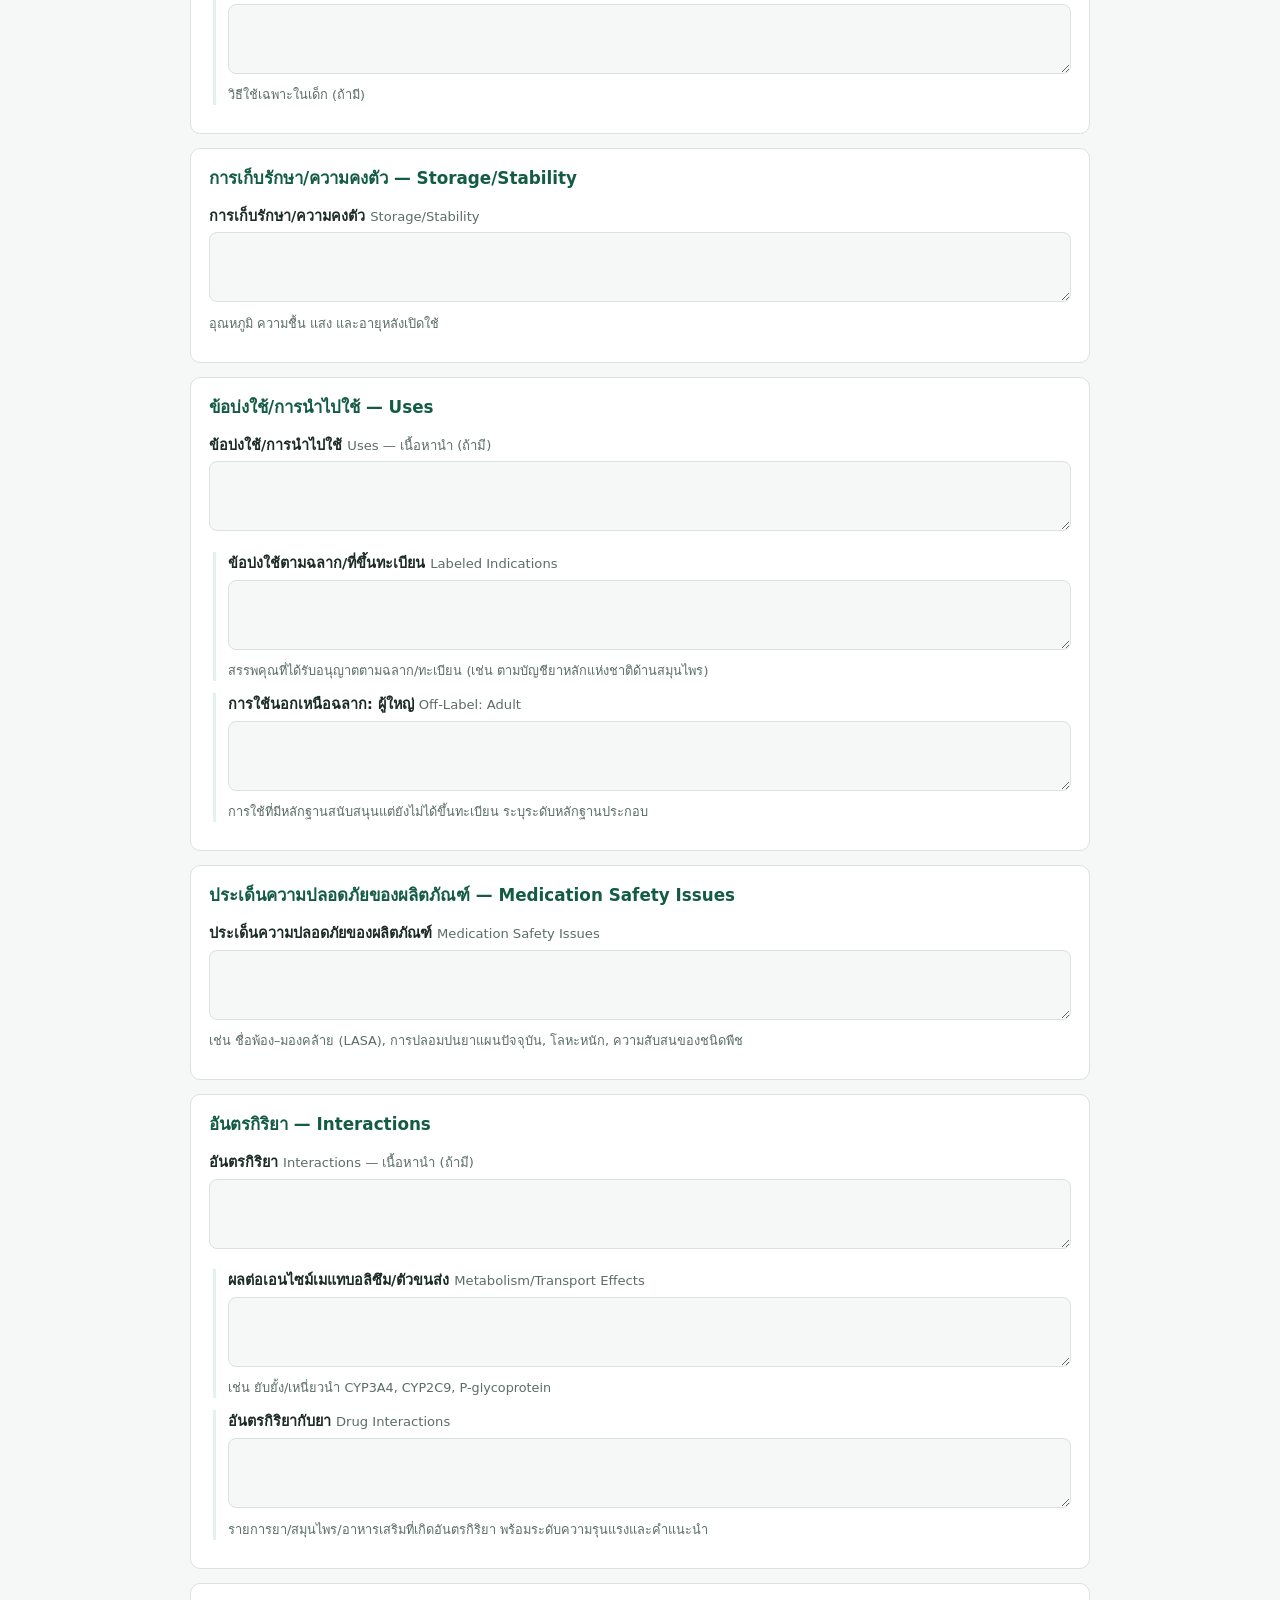
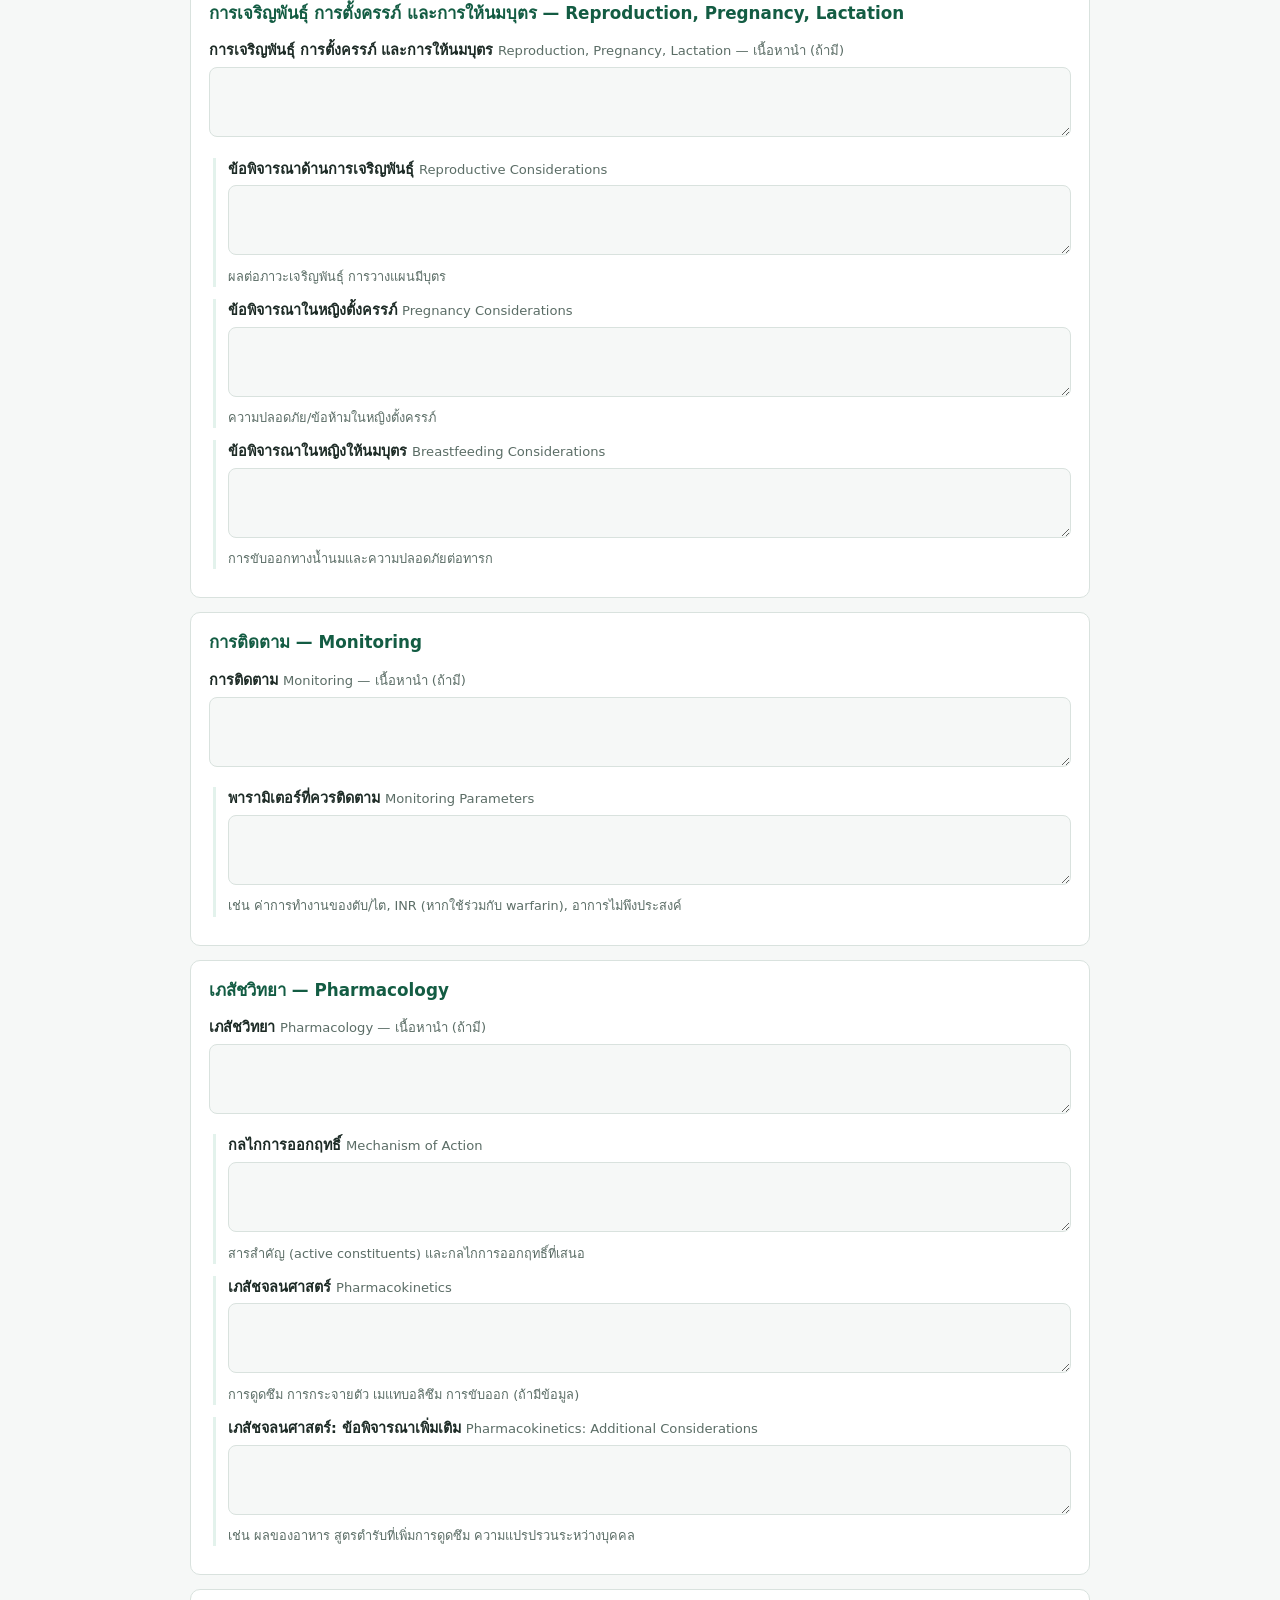
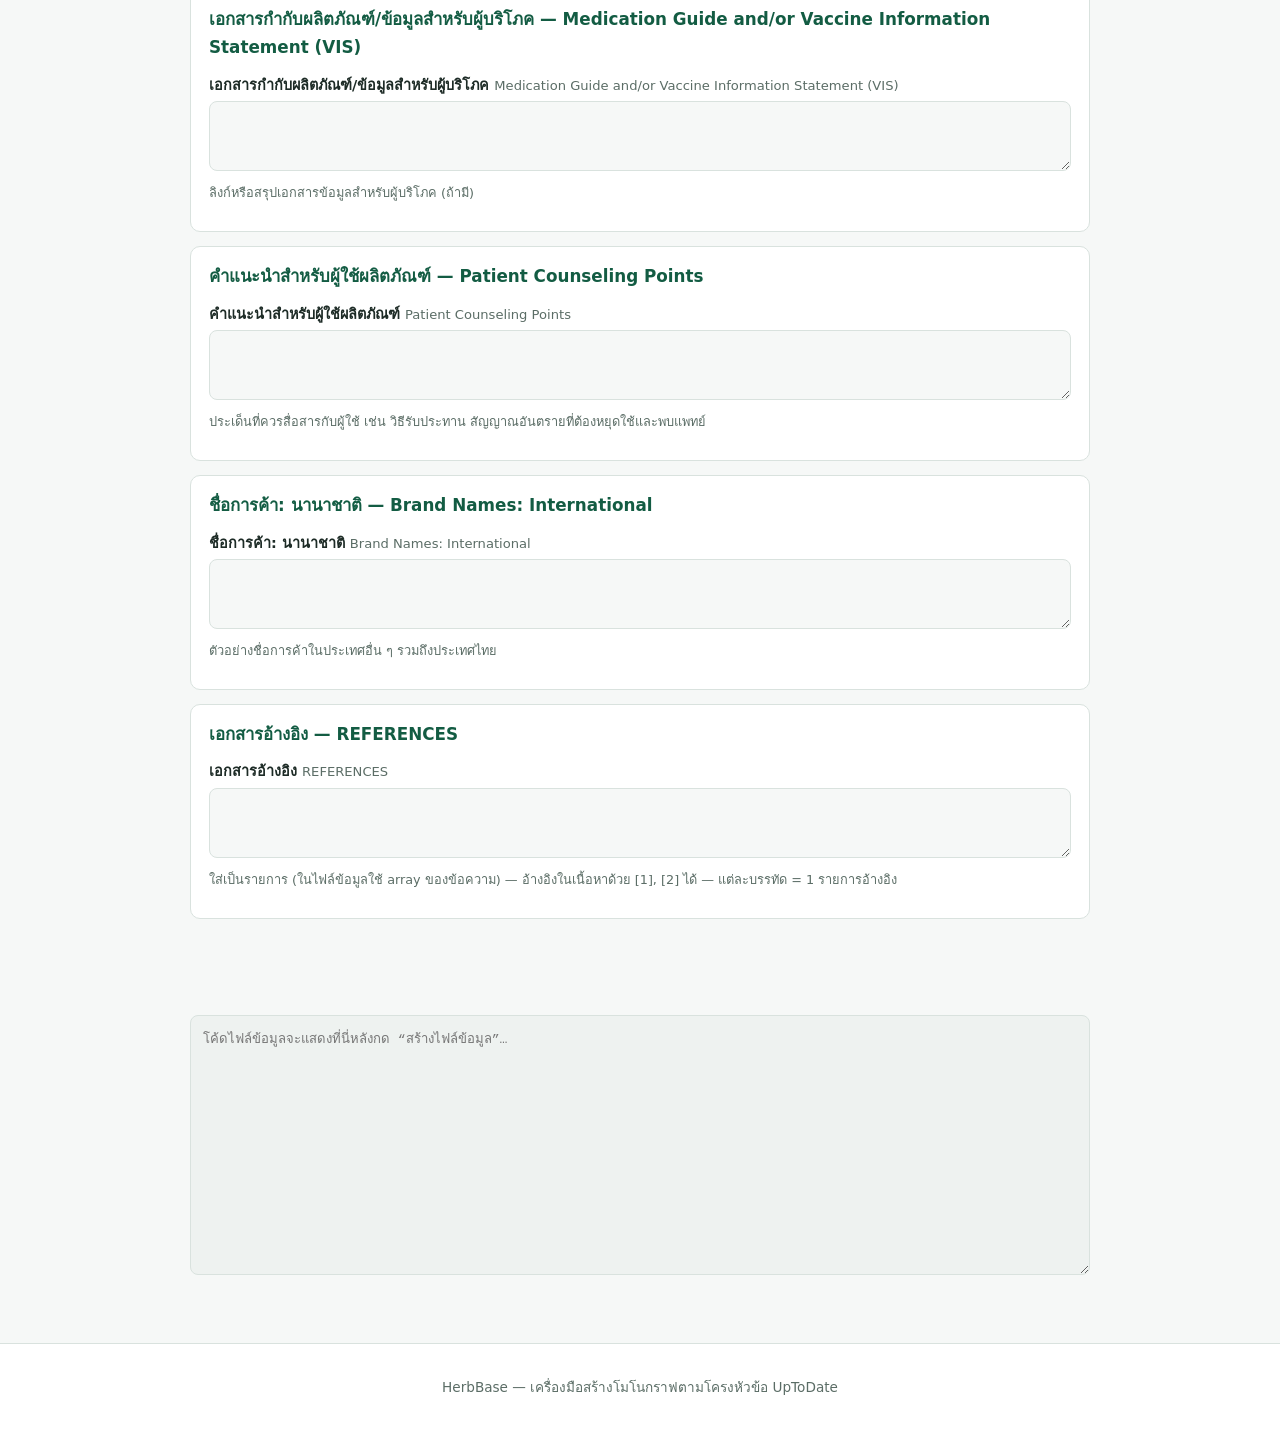
==== commit c268f422: "เพิ่มระบบสองภาษา (ไทย/อังกฤษ) พร้อมปุ่มสลับภาษา - js/i18n.js (ใหม่): dictionary ไทย/อังกฤษ, สถานะภาษ" ====
--- a/builder.html
+++ b/builder.html
@@ -3,7 +3,7 @@
 <head>
   <meta charset="utf-8">
   <meta name="viewport" content="width=device-width, initial-scale=1">
-  <title>เพิ่มข้อมูล — คลังข้อมูลอาหารเสริมและสมุนไพร</title>
+  <title>เพิ่มข้อมูล · HerbBase</title>
   <link rel="icon" href="data:image/svg+xml,<svg xmlns=%22http://www.w3.org/2000/svg%22 viewBox=%220 0 100 100%22><text y=%22.9em%22 font-size=%2290%22>🌿</text></svg>">
   <link rel="stylesheet" href="css/style.css">
   <style>
@@ -44,53 +44,48 @@
     <div class="topbar-inner">
       <a class="brand-title" href="index.html#/">🌿 HerbBase</a>
       <nav>
-        <a href="index.html#/" data-nav="home">หน้าแรก</a>
-        <a href="index.html#/list" data-nav="list">รายการทั้งหมด</a>
-        <a href="builder.html" class="active" data-nav="builder">＋ เพิ่มข้อมูล</a>
+        <a href="index.html#/" data-nav="home" data-i18n="navHome">หน้าแรก</a>
+        <a href="index.html#/list" data-nav="list" data-i18n="navList">รายการทั้งหมด</a>
+        <a href="builder.html" class="active" data-nav="builder" data-i18n="navAdd">＋ เพิ่มข้อมูล</a>
       </nav>
+      <button type="button" id="lang-toggle" class="lang-toggle" title="Thai / English">EN</button>
     </div>
   </header>
 
   <main id="app">
     <div class="builder-form">
       <div class="page-head">
-        <h1>เพิ่มข้อมูลผลิตภัณฑ์ใหม่</h1>
-        <p>กรอกข้อมูลตามหัวข้อ (outline แบบ UpToDate) — หัวข้อไหนยังไม่มีข้อมูลเว้นว่างไว้ได้ แล้วค่อยเติมทีหลัง</p>
+        <h1 data-i18n="bPageTitle">เพิ่มข้อมูลผลิตภัณฑ์ใหม่</h1>
+        <p data-i18n="bPageSub">กรอกข้อมูลตามหัวข้อ (outline แบบ UpToDate) — หัวข้อไหนยังไม่มีข้อมูลเว้นว่างไว้ได้ แล้วค่อยเติมทีหลัง</p>
       </div>
 
       <details class="help">
-        <summary>วิธีนำไฟล์ที่สร้างไปใช้งาน</summary>
-        <ol>
-          <li>กรอกข้อมูลด้านล่าง (อย่างน้อยควรมี <b>รหัส (id)</b> และ <b>ชื่อไทย</b>)</li>
-          <li>กด <b>“สร้างไฟล์ข้อมูล”</b> แล้วกด <b>“ดาวน์โหลด .js”</b></li>
-          <li>นำไฟล์ไปวางในโฟลเดอร์ <code>data/monographs/</code></li>
-          <li>เพิ่มพาธไฟล์ลงใน <code>data/manifest.js</code> เช่น <code>'data/monographs/ginger.js'</code></li>
-          <li>รีเฟรชหน้าเว็บ — รายการใหม่จะปรากฏในระบบ</li>
-        </ol>
-        <p class="muted">รูปแบบข้อความในช่องเนื้อหา: บรรทัดว่าง = ย่อหน้าใหม่ · ขึ้นต้น <code>- </code> = รายการจุด · <code>## </code> = หัวข้อย่อย · <code>**หนา**</code> · อ้างอิง <code>[1]</code></p>
+        <summary data-i18n="bHelpSummary">วิธีนำไฟล์ที่สร้างไปใช้งาน</summary>
+        <div id="help-body"></div>
       </details>
 
       <form id="mono-form"></form>
 
       <div class="sticky-actions">
-        <button type="button" class="btn btn-primary" id="btn-generate">สร้างไฟล์ข้อมูล</button>
-        <button type="button" class="btn" id="btn-download">⬇ ดาวน์โหลด .js</button>
-        <button type="button" class="btn" id="btn-copy">📋 คัดลอกโค้ด</button>
-        <button type="button" class="btn" id="btn-reset">ล้างฟอร์ม</button>
+        <button type="button" class="btn btn-primary" id="btn-generate" data-i18n="bGenerate">สร้างไฟล์ข้อมูล</button>
+        <button type="button" class="btn" id="btn-download" data-i18n="bDownload">⬇ ดาวน์โหลด .js</button>
+        <button type="button" class="btn" id="btn-copy" data-i18n="bCopy">📋 คัดลอกโค้ด</button>
+        <button type="button" class="btn" id="btn-reset" data-i18n="bReset">ล้างฟอร์ม</button>
         <span class="toast" id="toast"></span>
       </div>
 
       <div class="output-wrap">
-        <textarea id="output" readonly placeholder="โค้ดไฟล์ข้อมูลจะแสดงที่นี่หลังกด “สร้างไฟล์ข้อมูล”…"></textarea>
+        <textarea id="output" readonly></textarea>
       </div>
     </div>
   </main>
 
   <footer class="site-footer">
-    <p>HerbBase — เครื่องมือสร้างโมโนกราฟตามโครงหัวข้อ UpToDate</p>
+    <p data-i18n="builderFooter">HerbBase — เครื่องมือสร้างโมโนกราฟตามโครงหัวข้อ UpToDate</p>
   </footer>
 
   <script src="js/schema.js"></script>
+  <script src="js/i18n.js"></script>
   <script src="js/builder.js"></script>
 </body>
 </html>
--- a/css/style.css
+++ b/css/style.css
@@ -100,6 +100,27 @@
 .topbar nav a:hover { background: rgba(255, 255, 255, 0.14); color: #fff; }
 .topbar nav a.active { background: rgba(255, 255, 255, 0.22); color: #fff; font-weight: 600; }
 
+.brand-tagline { color: rgba(255, 255, 255, 0.75); font-weight: 400; font-size: 0.85rem; }
+@media (max-width: 640px) { .brand-tagline { display: none; } }
+
+.lang-toggle {
+  margin-left: auto;
+  font-family: inherit;
+  font-size: 0.82rem;
+  font-weight: 700;
+  letter-spacing: 0.02em;
+  color: #fff;
+  background: rgba(255, 255, 255, 0.14);
+  border: 1px solid rgba(255, 255, 255, 0.4);
+  border-radius: 20px;
+  padding: 5px 14px;
+  cursor: pointer;
+  white-space: nowrap;
+  min-width: 46px;
+}
+.lang-toggle:hover { background: rgba(255, 255, 255, 0.26); }
+.lang-toggle:focus-visible { outline: 2px solid #fff; outline-offset: 1px; }
+
 /* ---------- โครงหน้า ---------- */
 main#app {
   max-width: 1180px;
